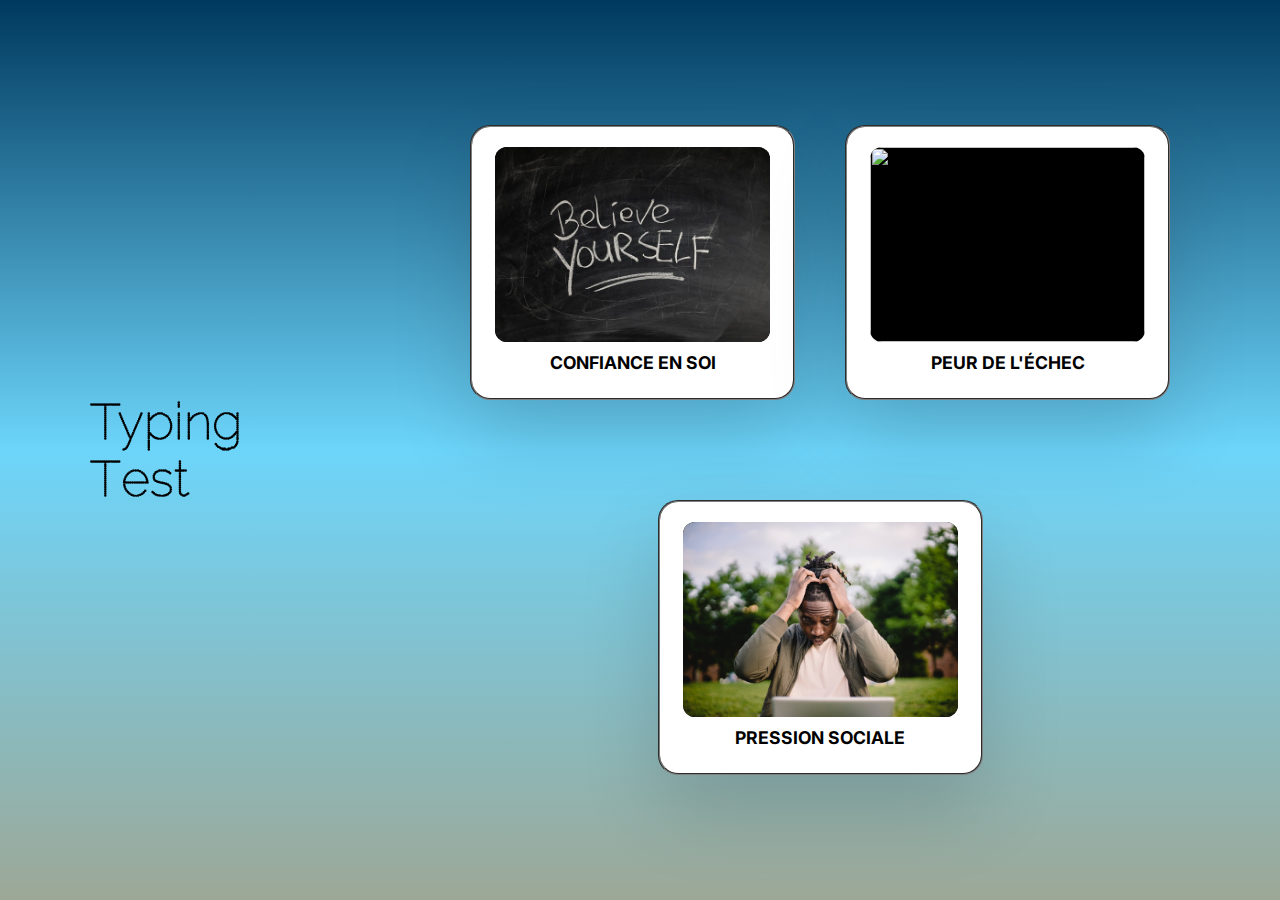
==== html/index.html @ a7321c09 "Rename menu.html to index.html" ====
<!DOCTYPE html>
<html lang="fr">
  <head>
    <meta charset="UTF-8" />
    <meta http-equiv="X-UA-Compatible" content="IE=edge" />
    <meta name="viewport" content="width=device-width, initial-scale=1.0" />
    <title>Typing Test</title>

    <!-- lien CSS -->
    <link rel="stylesheet" href="../css/design.css" />

    <!-- lien Icon Font -->
    <link
      rel="stylesheet"
      href="https://cdnjs.cloudflare.com/ajax/libs/font-awesome/5.15.3/css/all.min.css"
    />

    <link
      rel="icon"
      href="../ressources/icon/typing-text.png"
      sizes="16x16 32x32 64x64"
      type="image/image libre droit
    "
    />
    <!-- lien JavaScript -->
    <script src="../javascript/script.js" defer></script>
    <script src="../javascript/jquery.js" defer></script>
  </head>
  <body class=>
    <div class="title">
      <h1>Typing Test</h1>
    </div>

    <div class="container">
      <div class="niv">
        <div class="image-niv">
          <img src="../ressources/img/confiance.jpg" alt="" />
        </div>
        <div class="content">
          <h2 id="confiance-titre">CONFIANCE EN SOI</h2>
          <p>
            Élevez votre confiance, explorez votre potentiel. Transformez les défis en opportunités d'apprentissage et de renforcement de votre estime de soi. Croyez en vous, personne ne le fera à votre place.
          </p>
          <a href="index_confiance.html"
            ><button class="commencer">Commencer</button></a
          >
        </div>
      </div>

      <div class="niv">
        <div class="image-niv">
          <img src="../ressources/img/peur-echec.jpg" />
        </div>
        <div class="content">
          <h2 id="peur-titre">PEUR DE L'ÉCHEC</h2>
          <p>
            Dépassez la peur de l'échec et découvrez votre potentiel en tant que développeur informatique. Apprenez à embrasser les erreurs comme des occasions d'apprendre, de grandir professionnellement dans un environnement en constante évolution.
          </p>
          <a href="index_peur.html"
            ><button class="commencer">Commencer</button></a
          >
        </div>
      </div>

      <div class="niv">
        <div class="image-niv">
          <img src="../ressources/img/pression-sociale.jpg" />
        </div>
        <div class="content">
          <h2 id="pression-titre">PRESSION SOCIALE</h2>
          <p>
            Maîtrisez l'art de gérer la pression sociale en tant que développeur informatique. Trouvez l'équilibre entre les attentes extérieures et votre propre vision, afin de naviguer avec confiance dans un monde connecté, tout en restant fidèle à vous même.
          </p>
          <a href="index_pression.html"
            ><button class="commencer">Commencer</button></a
          >
        </div>
      </div>
    </div>
  </body>
</html>
---- css/design.css ----
@import url("https://fonts.googleapis.com/css2?family=Poppins:wght@400;500;600;700&display=swap");
@import url("https://fonts.googleapis.com/css2?family=Raleway+Dots&display=swap");
@import url("https://fonts.googleapis.com/css2?family=Inter:wght@200&family=Raleway+Dots&display=swap");

* {
  margin: 0;
  padding: 0;
  box-sizing: border-box;
  font-family: "Poppins", sans-serif;
}

body {
  display: flex;
  padding: 0 10px;
  align-items: center;
  justify-content: center;
  min-height: 100vh;
  background: linear-gradient(#00395f, #6dd5fa, #9da897);
}

p.paragraph {
  color: #5d5d5d;
}
.result-details {
  color: white;
}
.result-details::selection {
  color: #fff;
  background: #007acc;
}

.wrapper {
  width: 700px;
  padding: 30px;
  background: rgba(34, 51, 32, 0.831);
  border-radius:  0 36px;
  box-shadow: 0 10px 25px rgba(0, 0, 0, 0.831);
}

.wrapper .input-field {
  opacity: 0;
  z-index: -999;
  position: absolute;
}

.wrapper .content-box {
  padding: 8px 15px 0;
  border-radius: 10px;
  border: 5px solid #ffffff;
}
.content-box .typing-text {
  overflow: hidden;
  max-height: 256px;
}
.typing-text::-webkit-scrollbar {
  width: 0;
}
.typing-text p {
  font-size: 17px;
  text-align: justify;
  letter-spacing: 1px;
  word-break: break-all;
}
.typing-text p span {
  position: relative;
}
.typing-text p span.correct {
  color: #fffffd;
}
.typing-text .paragraph span.incorrect {
  color: #ca4754;
}
.typing-text .paragraph span.active {
  color: #17a2b8;
}
.typing-text .paragraph span.active::before {
  position: absolute;
  content: "";
  height: 2px;
  width: 100%;
  bottom: 0;
  left: 0;
  opacity: 0;
  border-radius: 5px;
  background: #007acc;
  animation: blink 1s ease-in-out infinite;
}

.content-box .content {
  margin-top: 17px;
  display: flex;
  padding: 18px 0;
  align-items: center;
  justify-content: space-between;
  border-top: 3px solid #ffffff;
}
.content button {
  outline: none;
  border: none;
  width: 185px;
  color: #ffffff;
  padding: 8px 0;
  font-size: 17px;
  font-weight: 600;
  cursor: pointer;
  border-radius: 15px;
  border: 3px solid #ffffff;
  background: none;
  transition: transform 3s ease-in;
  margin-left: 0px;
}

.content button.again:active {
  transform: scale(0.95);
}
.content button.again:hover {
  background: #007acc;
  border-color: #ffffff;
  color: #1e1e1e;
  transition: background 0.5s ease-in;
}
.content .result-details {
  display: flexbox;
  flex-wrap: wrap;
  justify-items: center;
  align-items: center;
  width: calc(100% - 140px);
  justify-content: space-between;
}
.result-details li {
  display: flex;
  height: 20px;
  list-style: none;
  position: relative;
  align-items: center;
}
.result-details li:not(:first-child) {
  padding-left: 22px;
  border-left: 2px solid #bfbfbf;
}
.result-details li p {
  font-size: 16px;
}
.result-details li span {
  display: block;
  font-size: 13px;
  margin-left: 10px;
}
li span b {
  font-weight: 5000;
}
li:not(:first-child) span {
  font-weight: 500;
}

/* RESPONSIVE */
@media (max-width: 745px) {
  .wrapper {
    padding: 20px;
    margin: 3px;
  }
  .content-box .content {
    padding: 20px 0;
  }
  .content-box .typing-text {
    max-height: 100%;
  }
  .typing-text p {
    font-size: 19px;
    text-align: left;
  }
  .content button {
    width: 100%;
    font-size: 15px;
    padding: 10px 0;
    margin-top: 20px;
  }
  .content .result-details {
    width: 100%;
  }
  .result-details li:not(:first-child) {
    border-left: 0;
    padding: 0;
  }
  .result-details li p,
  .result-details li span {
    font-size: 15px;
  }
  .title h1 {
    margin-left: 15px;
  }

  .loading {
    position: absolute;
    width: 100%;
    height: 100%;
    background: #000;
    display: flex;
    justify-content: center;
    align-items: center;
  }
}
@media (max-width: 518px) {
  .wrapper .content-box {
    padding: 10px 15px 0;
  }
  .typing-text p {
    font-size: 13px;
  }
  .result-details li {
    margin-bottom: 10px;
  }
  .content button {
    margin-top: 10px;
  }
  .title h1 {
    margin-left: 5px;
  }

  .loading {
    position: absolute;
    width: 100%;
    height: 100%;
    background: #000;
    display: flex;
    justify-content: center;
    align-items: center;
  }

  button.commencer {
    margin: 10px 0 0 0;
  }
}

.erreur span:hover {
  font-size: 25px;
  transition: font-size 0.2s ease-in-out;
}

.wpm span:hover {
  font-size: 25px;
  transition: font-size 0.2s ease-in-out;
}

.cpm span:hover {
  font-size: 25px;
  transition: font-size 0.2s ease-in-out;
}

.time span:hover {
  font-size: 25px;
  transition: font-size 0.2s ease-in-out;
}

h1 {
  font-family: "Raleway Dots", cursive;
}

.title {
  display: flexbox;
  align-items: center;
  justify-items: center;
  margin: 0 80px;
  font-size: 25px;
}

.title:hover {
  font-size: 5px;
  transition: font-size 35s ease;
  /* transition: font-size 1s ease-out; */
}

/* FENETRE POP-UP */

.popup {
  display: none;
  transition: display 10s ease;
}

.popup-back {
  position: fixed;
  top: 0;
  left: 0;
  right: 0;
  bottom: 0;
  background: rgba(0, 0, 0, 0.25);
  backdrop-filter: blur(1.5px);
  z-index: 9000;
}

.popup-container {
  position: fixed;
  top: 50%;
  left: 50%;
  padding: 10px 10px 30px;
  background: white;
  transform: translate(-50%, -50%);
  z-index: 9000;

  border: 3px solid #007acc;
  border-radius: 20px;
  height: 45%;
  width: 50%;
}
.content-btn {
  height: 50px;
  width: 50px;
}
.btn-fermer {
  height: 50px;
  width: 50px;

  background-color: red;

  border: solid 2.5px black;
  border-radius: 4px;

  top: 0;
  right: 0;
  margin: 3% 3%;

  position: absolute;
  top: 0;
  right: 0;
}

.btn-fermer:hover {
  color: white;
  scale: 1.05;
}

.btn-fermer:active {
  scale: 0.9;
}

.popup-text {
  margin: 15px;
  text-align: center;
}




/* --- MENU --- */



.container {
  position: relative;
  display: flex;
  justify-content: center;
  align-items: center;
  flex-wrap: wrap;
  gap: 100px 50px;
  padding: 80px 40px;
}

.container .niv {
  position: relative;
  display: flex;
  justify-content: center;
  align-items: flex-start;
  width: 325px;
  height: 275px;
  background: white;
  border: 2.5px groove grey ;
  border-radius: 20px;
  box-shadow: 0 35px 80px rgba(0, 0, 0, 0.15);
  transition: 0.75s;
}

.container .niv:hover {
  height: 380px;
}

.container .niv .image-niv {
  position: absolute;
  top: 20px;
  width: 275px;
  height: 195px;
  background: black;
  border-radius: 12px;
  overflow: hidden;
  transition: 0.5s;
}

.container .niv:hover .image-niv {
  top: -75px;
  scale: 0.75;
  box-shadow: 0 15px 45px rgba(0, 0, 0, 0.2);
}

.container .niv .image-niv img {
  position: absolute;
  top: 0;
  left: 0;
  width: 100%;
  height: 100%;
  object-fit: cover;
}

.container .niv .content {
  position: absolute;
  top: 225px;
  width: 100%;
  padding: 0 30px;
  height: 30px;
  overflow: hidden;
  text-align: center;
  transition: 0.5s;
}

.container .niv:hover .content {
  top: 130px;
  height: 225px;
}

.container .niv .content h2 {
  font-size: 1.1rem;
  font-weight: 700;
}

button.commencer {
  border: 3px solid #000;
  font-size: 10px;
  color: #000;

  padding: 10px 5px;
  width: 100px;
  height: 40px;

  margin: 12.5px 0 0 0;
}

button.commencer:hover {
  background: #007acc;
  border: 3px solid #000;
  color: #fff ;
  text-shadow: 0 0 15px #fff;
  transition: background 0.5s ease-in;
  animation: pump 1s ;
}

#confiance-titre:hover,
#pression-titre:hover,
#peur-titre:hover {
  color: black;
  text-shadow: 0 0 5px grey;
}

button.commencer:active {
  transform: scale(0.95);
}

h2 {
  font-family: "Inter", sans-serif;
  margin-bottom: 12.95px;
}

.content p {
  font-size: 12.5px;
}

/* -- LOADING -- */

/* .lettre {
}

.text-acceuil {
}

.loading {
  position: absolute;
  width: 100%;
  height: 100%;
  background: #000;
  display: flex;
  justify-content: center;
  align-items: center;
}

.lettre {
  color: #484848;
  font-size: 80px;
  letter-spacing: 30px;
  margin-bottom: 150px;
  animation: flash 1.2s linear infinite;
}

.name {
  color: #fff;
  font-family: 'Inter', sans-serif;
  animation: flash 2s infinite;
  font-size: 40px;
}

.lettre:nth-child(1) {
  animation-delay: 0.05s;
}

.lettre:nth-child(2) {
  animation-delay: 0.1s;
}

.lettre:nth-child(3) {
  animation-delay: 0.15s;
}

.lettre:nth-child(4) {
  animation-delay: 0.2s;
}

.lettre:nth-child(5) {
  animation-delay: 0.25s;
}

.lettre:nth-child(6) {
  animation-delay: 0.3s;
}

.lettre:nth-child(7) {
  animation-delay: 0.35s;
} */

/* KEYFRAMES */

@keyframes pump {
  0% {
    scale: 1;
  }

  50% {
    scale: 1.05;
  }

  90% {
    scale: 1;
  }

  100% {
    scale: 1, 75;
  }
}

@keyframes pump-wrap {
  0% {
    scale: 1;
    padding: 0%;
  }

  50% {
    scale: 1.05;
  }

  90% {
    scale: 1;
  }

  100% {
    scale: 1, 75;
    padding: 15%;
  }
}

@keyframes blink {
  50% {
    opacity: 1;
  }
}

@keyframes flash {
  0% {
    color: #ffffff;
    text-shadow: 0 0 7px #ffffff;
  }

  90% {
    color: #007acc;
    text-shadow: none;
  }

  100% {
    color: #ffffff;
    text-shadow: 0 0 7px #ffffff;
  }
}
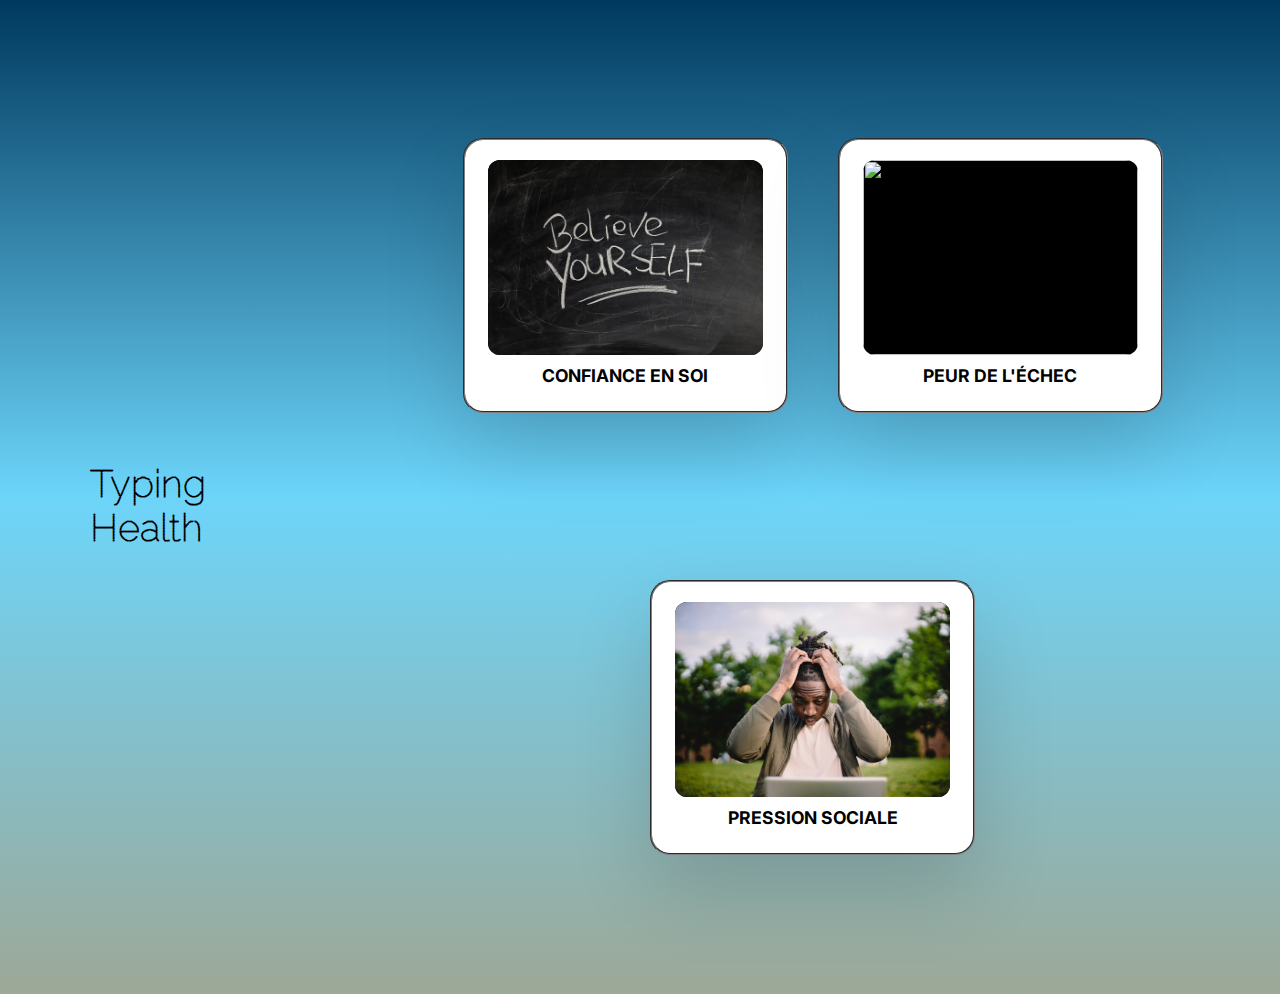
==== commit b226fed1: "Update index.html" ====
--- a/html/index.html
+++ b/html/index.html
@@ -4,7 +4,7 @@
     <meta charset="UTF-8" />
     <meta http-equiv="X-UA-Compatible" content="IE=edge" />
     <meta name="viewport" content="width=device-width, initial-scale=1.0" />
-    <title>Typing Test</title>
+    <title>Typing Health</title>
 
     <!-- lien CSS -->
     <link rel="stylesheet" href="../css/design.css" />
@@ -28,7 +28,7 @@
   </head>
   <body class=>
     <div class="title">
-      <h1>Typing Test</h1>
+      <h1>Typing Health</h1>
     </div>
 
     <div class="container">
--- a/css/design.css
+++ b/css/design.css
@@ -19,10 +19,10 @@
 }
 
 p.paragraph {
-  color: #5d5d5d;
+  color: #fff;
 }
 .result-details {
-  color: white;
+  color: #fff;
 }
 .result-details::selection {
   color: #fff;
@@ -32,8 +32,8 @@
 .wrapper {
   width: 700px;
   padding: 30px;
-  background: rgba(34, 51, 32, 0.831);
-  border-radius:  0 36px;
+  background: rgba(51, 75, 48, 0.831);
+  border-radius: 0 36px;
   box-shadow: 0 10px 25px rgba(0, 0, 0, 0.831);
 }
 
@@ -65,7 +65,7 @@
   position: relative;
 }
 .typing-text p span.correct {
-  color: #fffffd;
+  color: grey;
 }
 .typing-text .paragraph span.incorrect {
   color: #ca4754;
@@ -153,85 +153,6 @@
   font-weight: 500;
 }
 
-/* RESPONSIVE */
-@media (max-width: 745px) {
-  .wrapper {
-    padding: 20px;
-    margin: 3px;
-  }
-  .content-box .content {
-    padding: 20px 0;
-  }
-  .content-box .typing-text {
-    max-height: 100%;
-  }
-  .typing-text p {
-    font-size: 19px;
-    text-align: left;
-  }
-  .content button {
-    width: 100%;
-    font-size: 15px;
-    padding: 10px 0;
-    margin-top: 20px;
-  }
-  .content .result-details {
-    width: 100%;
-  }
-  .result-details li:not(:first-child) {
-    border-left: 0;
-    padding: 0;
-  }
-  .result-details li p,
-  .result-details li span {
-    font-size: 15px;
-  }
-  .title h1 {
-    margin-left: 15px;
-  }
-
-  .loading {
-    position: absolute;
-    width: 100%;
-    height: 100%;
-    background: #000;
-    display: flex;
-    justify-content: center;
-    align-items: center;
-  }
-}
-@media (max-width: 518px) {
-  .wrapper .content-box {
-    padding: 10px 15px 0;
-  }
-  .typing-text p {
-    font-size: 13px;
-  }
-  .result-details li {
-    margin-bottom: 10px;
-  }
-  .content button {
-    margin-top: 10px;
-  }
-  .title h1 {
-    margin-left: 5px;
-  }
-
-  .loading {
-    position: absolute;
-    width: 100%;
-    height: 100%;
-    background: #000;
-    display: flex;
-    justify-content: center;
-    align-items: center;
-  }
-
-  button.commencer {
-    margin: 10px 0 0 0;
-  }
-}
-
 .erreur span:hover {
   font-size: 25px;
   transition: font-size 0.2s ease-in-out;
@@ -254,6 +175,10 @@
 
 h1 {
   font-family: "Raleway Dots", cursive;
+  font-size: 1.5em;
+  font-weight: 1500;
+  margin: 0 auto;
+  margin-top: 10%;
 }
 
 .title {
@@ -262,6 +187,7 @@
   justify-items: center;
   margin: 0 80px;
   font-size: 25px;
+  font-weight: 900;
 }
 
 .title:hover {
@@ -338,12 +264,7 @@
   text-align: center;
 }
 
-
-
-
 /* --- MENU --- */
-
-
 
 .container {
   position: relative;
@@ -351,7 +272,7 @@
   justify-content: center;
   align-items: center;
   flex-wrap: wrap;
-  gap: 100px 50px;
+  gap: 50px 50px;
   padding: 80px 40px;
 }
 
@@ -363,10 +284,11 @@
   width: 325px;
   height: 275px;
   background: white;
-  border: 2.5px groove grey ;
+  border: 2.5px groove grey;
   border-radius: 20px;
   box-shadow: 0 35px 80px rgba(0, 0, 0, 0.15);
   transition: 0.75s;
+  margin: 7% 0;
 }
 
 .container .niv:hover {
@@ -435,10 +357,10 @@
 button.commencer:hover {
   background: #007acc;
   border: 3px solid #000;
-  color: #fff ;
+  color: #fff;
   text-shadow: 0 0 15px #fff;
   transition: background 0.5s ease-in;
-  animation: pump 1s ;
+  animation: pump 1s;
 }
 
 #confiance-titre:hover,
@@ -463,65 +385,6 @@
 
 /* -- LOADING -- */
 
-/* .lettre {
-}
-
-.text-acceuil {
-}
-
-.loading {
-  position: absolute;
-  width: 100%;
-  height: 100%;
-  background: #000;
-  display: flex;
-  justify-content: center;
-  align-items: center;
-}
-
-.lettre {
-  color: #484848;
-  font-size: 80px;
-  letter-spacing: 30px;
-  margin-bottom: 150px;
-  animation: flash 1.2s linear infinite;
-}
-
-.name {
-  color: #fff;
-  font-family: 'Inter', sans-serif;
-  animation: flash 2s infinite;
-  font-size: 40px;
-}
-
-.lettre:nth-child(1) {
-  animation-delay: 0.05s;
-}
-
-.lettre:nth-child(2) {
-  animation-delay: 0.1s;
-}
-
-.lettre:nth-child(3) {
-  animation-delay: 0.15s;
-}
-
-.lettre:nth-child(4) {
-  animation-delay: 0.2s;
-}
-
-.lettre:nth-child(5) {
-  animation-delay: 0.25s;
-}
-
-.lettre:nth-child(6) {
-  animation-delay: 0.3s;
-}
-
-.lettre:nth-child(7) {
-  animation-delay: 0.35s;
-} */
-
 /* KEYFRAMES */
 
 @keyframes pump {
@@ -584,3 +447,167 @@
     text-shadow: 0 0 7px #ffffff;
   }
 }
+/* Existing CSS code above... */
+
+@media (max-width: 1200px) {
+
+  .wrapper {
+    width: 90%;
+    padding: 20px; 
+  }
+
+  .content-box span {
+    font-size: 65%;
+  }
+  .result-details li p {
+    font-size: 52%;
+  }
+
+  button.again {
+    font-size: 65%;
+    padding: 8px 0;
+    width: 50%;
+  }
+}
+
+@media (max-width: 820px) {
+  
+  .wrapper {
+    width: 80%; 
+    padding: 15px; 
+  }
+
+  .content-box span {
+    font-size: 64%;
+  }
+  .result-details li p {
+    font-size: 50%;
+  }
+
+  button.again {
+    font-size: 60%;
+    padding: 8px 0;
+    width: 45%;
+  }
+}
+
+@media (max-width: 745px) {
+  /* Adjustments for max-width: 745px */
+  .container {
+    flex-direction: column;
+    gap: 20px;
+  }
+  .niv {
+    width: 100%;
+  }
+  .image-niv {
+    width: 100%;
+  }
+  .content {
+    text-align: center;
+  }
+
+  .content-box span {
+    font-size: 64%;
+  }
+  .result-details li p {
+    font-size: 48%;
+  }
+
+  button.again {
+    font-size: 60%;
+    padding: 8px 0;
+    width: 45%;
+  }
+}
+
+@media (max-width: 600px) {
+  
+  .body-main {
+    display: flex;
+    flex-direction: column;
+  }
+  .body-main h1 {
+    margin-bottom: 10%;
+  }
+  .body-main .container {
+    margin-top: 3%;
+  }
+  body {
+    display: flex;
+    flex-direction: column;
+  }
+  body h1 {
+    margin-bottom: 10%;
+  }
+
+  .wrapper {
+    padding: 5%; 
+  }
+
+  .paragraph {
+    font-size: 0.9em;
+  }
+
+  .content-box span {
+    font-size: 58%;
+  }
+  .result-details li p {
+    font-size: 46%;
+  }
+
+  button.again {
+    font-size: 53%;
+    padding: 8px 0;
+    width: 40%;
+  }
+}
+
+@media (max-width: 518px) {
+
+  .container {
+    padding: 20px; 
+  }
+  .niv .image-niv {
+    height: auto;
+  }
+  h2 {
+    font-size: 1rem; 
+  }
+  p {
+    font-size: 12px; 
+  }
+
+  .content-box span {
+    font-size: 52%;
+  }
+  .result-details li p {
+    font-size: 44%;
+  }
+
+  button.again {
+    font-size: 48%;
+    padding: 8px 0;
+    width: 38%;
+  }
+}
+
+@media (max-width: 376px) {
+
+  h1 {
+    font-size: 1.4em;
+    text-align: center;
+  }
+  .content-box span {
+    font-size: 46%;
+  }
+  .result-details li p {
+    font-size: 42%;
+  }
+
+  button.again {
+    font-size: 43%;
+    padding: 8px 0;
+    width: 35%;
+  }
+}
